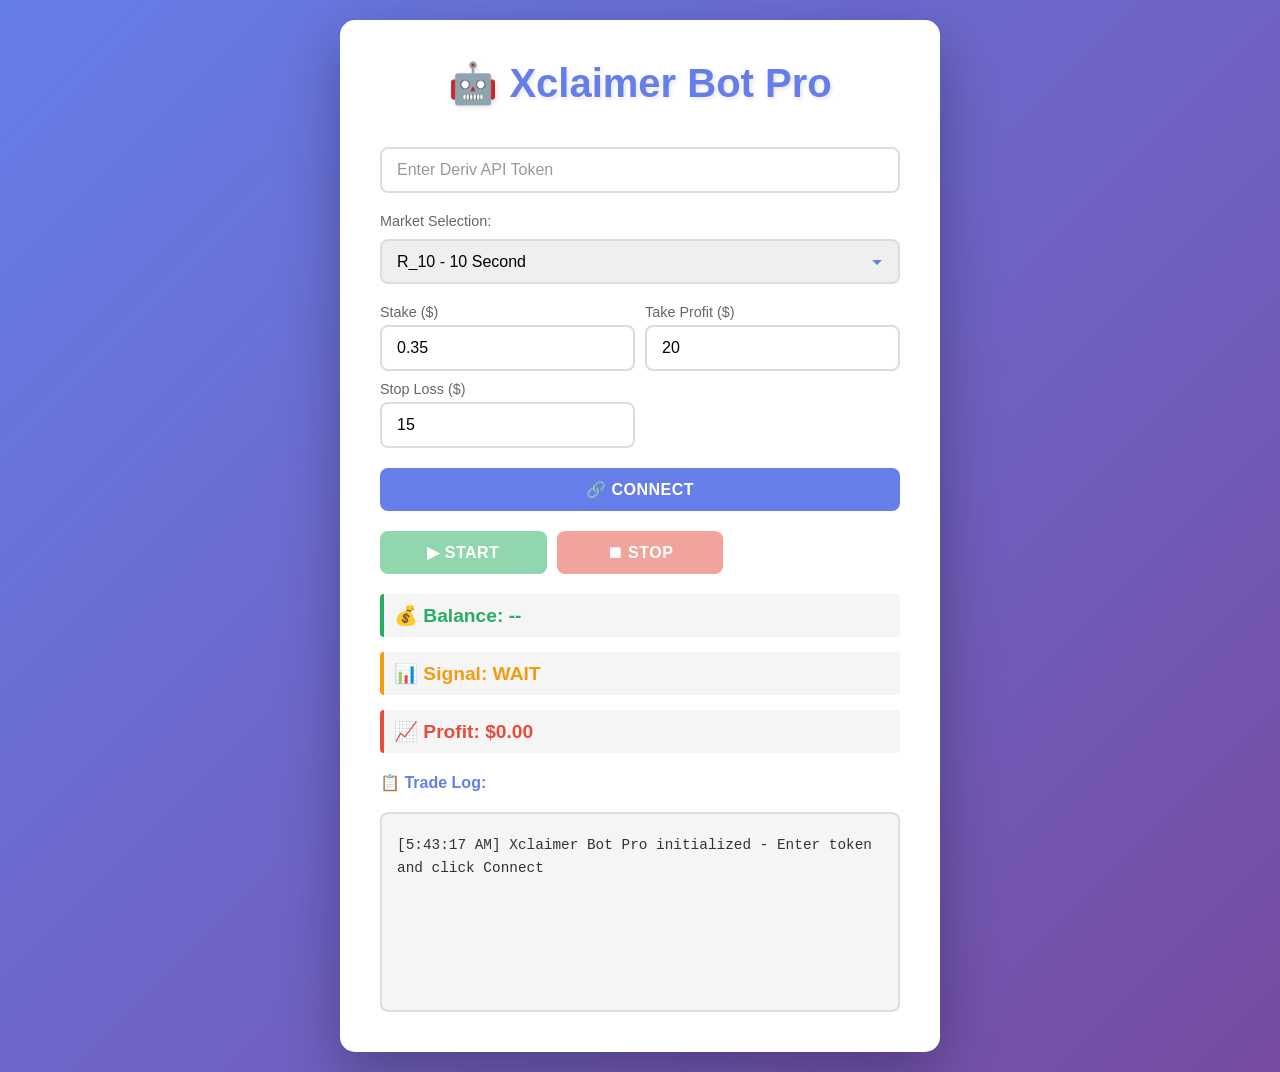
==== index.html @ 384a792e "Add complete Xclaimer Bot Pro with styling, advanced trading logic, and technical analysis" ====
<!DOCTYPE html>
<html>
<head>
    <meta charset="UTF-8">
    <meta name="viewport" content="width=device-width, initial-scale=1.0">
    <title>Xclaimer Bot Pro</title>
    <link rel="stylesheet" href="style.css">
</head>

<body>

<div class="container">

<h1>🤖 Xclaimer Bot Pro</h1>

<input type="password" id="token" placeholder="Enter Deriv API Token">

<label style="color: #666; font-size: 0.9em; margin-top: 10px; display: block;">Market Selection:</label>
<select id="market">
<option value="R_10">R_10 - 10 Second</option>
<option value="R_25">R_25 - 25 Second</option>
<option value="R_50">R_50 - 50 Second</option>
<option value="R_75">R_75 - 75 Second</option>
<option value="R_100">R_100 - 100 Second</option>
</select>

<div class="input-group">
    <div>
        <label style="color: #666; font-size: 0.9em; display: block; margin-bottom: 5px;">Stake ($)</label>
        <input type="number" id="stake" value="0.35" min="0.01" step="0.01">
    </div>
    <div>
        <label style="color: #666; font-size: 0.9em; display: block; margin-bottom: 5px;">Take Profit ($)</label>
        <input type="number" id="tp" value="20" min="1" step="1">
    </div>
</div>

<div class="input-group">
    <div>
        <label style="color: #666; font-size: 0.9em; display: block; margin-bottom: 5px;">Stop Loss ($)</label>
        <input type="number" id="sl" value="15" min="1" step="1">
    </div>
</div>

<div class="button-group">
    <button id="connect">🔗 Connect</button>
    <button id="start">▶ Start</button>
    <button id="stop">⏹ Stop</button>
</div>

<h2 id="balance">💰 Balance: --</h2>

<h2 id="signal">📊 Signal: WAIT</h2>

<h2 id="profit">📈 Profit: $0.00</h2>

<h3 style="color: #667eea; margin: 20px 0 10px 0; font-size: 1em;">📋 Trade Log:</h3>
<div id="log"></div>

</div>

<script src="app.js"></script>

</body>
</html>
---- style.css ----
* {
    margin: 0;
    padding: 0;
    box-sizing: border-box;
}

body {
    font-family: 'Segoe UI', Tahoma, Geneva, Verdana, sans-serif;
    background: linear-gradient(135deg, #667eea 0%, #764ba2 100%);
    min-height: 100vh;
    display: flex;
    justify-content: center;
    align-items: center;
    padding: 20px;
}

.container {
    background: white;
    border-radius: 15px;
    box-shadow: 0 20px 60px rgba(0, 0, 0, 0.3);
    padding: 40px;
    max-width: 600px;
    width: 100%;
}

h1 {
    color: #667eea;
    text-align: center;
    margin-bottom: 30px;
    font-size: 2.5em;
    text-shadow: 2px 2px 4px rgba(0, 0, 0, 0.1);
}

h2 {
    color: #333;
    font-size: 1.2em;
    margin: 15px 0 10px 0;
    padding: 10px;
    background: #f5f5f5;
    border-left: 4px solid #667eea;
    border-radius: 4px;
}

#balance {
    color: #27ae60;
    border-left-color: #27ae60;
}

#signal {
    color: #f39c12;
    border-left-color: #f39c12;
}

#profit {
    color: #e74c3c;
    border-left-color: #e74c3c;
}

input[type="password"],
input[type="number"],
select {
    width: 100%;
    padding: 12px 15px;
    margin: 10px 0;
    border: 2px solid #ddd;
    border-radius: 8px;
    font-size: 1em;
    transition: all 0.3s ease;
}

input[type="password"]:focus,
input[type="number"]:focus,
select:focus {
    outline: none;
    border-color: #667eea;
    box-shadow: 0 0 8px rgba(102, 126, 234, 0.2);
}

input::placeholder {
    color: #999;
}

select {
    cursor: pointer;
    appearance: none;
    background-image: url("data:image/svg+xml,%3Csvg xmlns='http://www.w3.org/2000/svg' width='12' height='12' viewBox='0 0 12 12'%3E%3Cpath fill='%23667eea' d='M6 9L1 4h10z'/%3E%3C/svg%3E");
    background-repeat: no-repeat;
    background-position: right 15px center;
    padding-right: 40px;
}

.button-group {
    display: grid;
    grid-template-columns: 1fr 1fr 1fr;
    gap: 10px;
    margin: 20px 0;
}

button {
    padding: 12px 20px;
    font-size: 1em;
    font-weight: 600;
    border: none;
    border-radius: 8px;
    cursor: pointer;
    transition: all 0.3s ease;
    text-transform: uppercase;
    letter-spacing: 0.5px;
}

#connect {
    background: #667eea;
    color: white;
    grid-column: 1 / -1;
    margin-bottom: 10px;
}

#connect:hover:not(:disabled) {
    background: #5568d3;
    box-shadow: 0 5px 15px rgba(102, 126, 234, 0.4);
}

#start {
    background: #27ae60;
    color: white;
}

#start:hover:not(:disabled) {
    background: #229954;
    box-shadow: 0 5px 15px rgba(39, 174, 96, 0.4);
}

#stop {
    background: #e74c3c;
    color: white;
}

#stop:hover:not(:disabled) {
    background: #c0392b;
    box-shadow: 0 5px 15px rgba(231, 76, 60, 0.4);
}

button:disabled {
    opacity: 0.5;
    cursor: not-allowed;
}

button:active:not(:disabled) {
    transform: scale(0.98);
}

#log {
    background: #f5f5f5;
    border: 2px solid #ddd;
    border-radius: 8px;
    padding: 15px;
    height: 200px;
    overflow-y: auto;
    margin-top: 20px;
    font-family: 'Courier New', monospace;
    font-size: 0.9em;
    line-height: 1.6;
}

#log div {
    color: #333;
    padding: 5px 0;
    border-bottom: 1px solid #eee;
}

#log div:last-child {
    border-bottom: none;
}

.log-error {
    color: #e74c3c;
    font-weight: 600;
}

.log-success {
    color: #27ae60;
    font-weight: 600;
}

.log-warning {
    color: #f39c12;
    font-weight: 600;
}

.log-info {
    color: #667eea;
}

/* Scrollbar styling */
#log::-webkit-scrollbar {
    width: 8px;
}

#log::-webkit-scrollbar-track {
    background: #e0e0e0;
    border-radius: 10px;
}

#log::-webkit-scrollbar-thumb {
    background: #667eea;
    border-radius: 10px;
}

#log::-webkit-scrollbar-thumb:hover {
    background: #5568d3;
}

/* Input group styling */
.input-group {
    display: grid;
    grid-template-columns: 1fr 1fr;
    gap: 10px;
    margin: 10px 0;
}

.input-group input {
    margin: 0;
}

.input-full {
    grid-column: 1 / -1;
}

/* Responsive design */
@media (max-width: 600px) {
    .container {
        padding: 20px;
        border-radius: 10px;
    }

    h1 {
        font-size: 1.8em;
        margin-bottom: 20px;
    }

    .button-group {
        grid-template-columns: 1fr;
    }

    #connect {
        grid-column: 1;
    }

    #log {
        height: 150px;
        font-size: 0.8em;
    }
}

/* Animations */
@keyframes pulse {
    0% {
        box-shadow: 0 0 0 0 rgba(102, 126, 234, 0.7);
    }
    70% {
        box-shadow: 0 0 0 10px rgba(102, 126, 234, 0);
    }
    100% {
        box-shadow: 0 0 0 0 rgba(102, 126, 234, 0);
    }
}

.trading-active {
    animation: pulse 2s infinite;
}
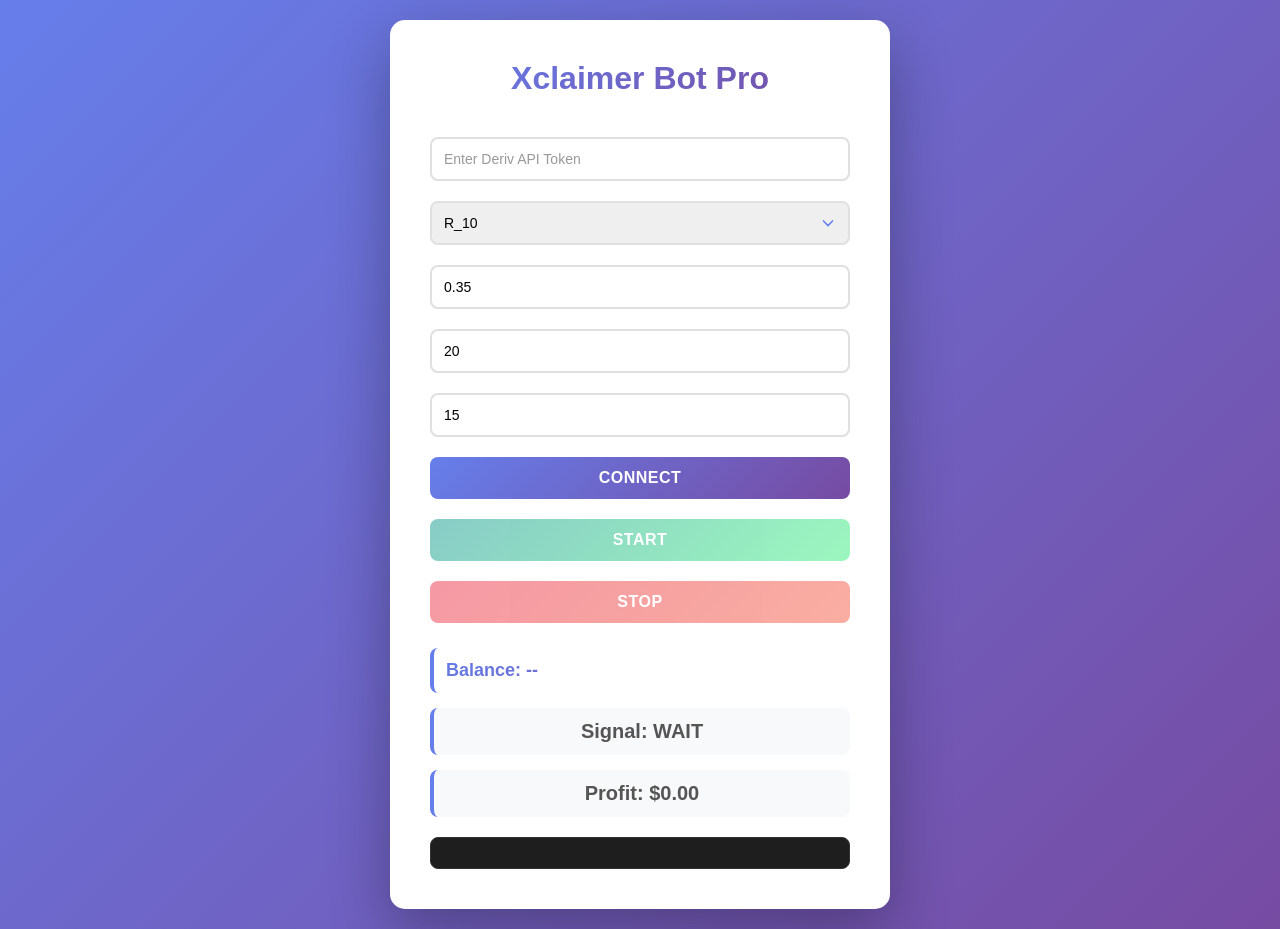
==== commit eb614535: "Add complete trading bot implementation with styling" ====
--- a/index.html
+++ b/index.html
@@ -11,50 +11,36 @@
 
 <div class="container">
 
-<h1>🤖 Xclaimer Bot Pro</h1>
+<h1>Xclaimer Bot Pro</h1>
 
 <input type="password" id="token" placeholder="Enter Deriv API Token">
 
-<label style="color: #666; font-size: 0.9em; margin-top: 10px; display: block;">Market Selection:</label>
 <select id="market">
-<option value="R_10">R_10 - 10 Second</option>
-<option value="R_25">R_25 - 25 Second</option>
-<option value="R_50">R_50 - 50 Second</option>
-<option value="R_75">R_75 - 75 Second</option>
-<option value="R_100">R_100 - 100 Second</option>
+<option>R_10</option>
+<option>R_25</option>
+<option>R_50</option>
+<option>R_75</option>
+<option>R_100</option>
 </select>
 
-<div class="input-group">
-    <div>
-        <label style="color: #666; font-size: 0.9em; display: block; margin-bottom: 5px;">Stake ($)</label>
-        <input type="number" id="stake" value="0.35" min="0.01" step="0.01">
-    </div>
-    <div>
-        <label style="color: #666; font-size: 0.9em; display: block; margin-bottom: 5px;">Take Profit ($)</label>
-        <input type="number" id="tp" value="20" min="1" step="1">
-    </div>
-</div>
+<input type="number" id="stake" value="0.35" step="0.01" min="0.01">
 
-<div class="input-group">
-    <div>
-        <label style="color: #666; font-size: 0.9em; display: block; margin-bottom: 5px;">Stop Loss ($)</label>
-        <input type="number" id="sl" value="15" min="1" step="1">
-    </div>
-</div>
+<input type="number" id="tp" value="20" step="1" min="1">
 
-<div class="button-group">
-    <button id="connect">🔗 Connect</button>
-    <button id="start">▶ Start</button>
-    <button id="stop">⏹ Stop</button>
-</div>
+<input type="number" id="sl" value="15" step="1" min="1">
 
-<h2 id="balance">💰 Balance: --</h2>
+<button id="connect">Connect</button>
 
-<h2 id="signal">📊 Signal: WAIT</h2>
+<button id="start">Start</button>
 
-<h2 id="profit">📈 Profit: $0.00</h2>
+<button id="stop">Stop</button>
 
-<h3 style="color: #667eea; margin: 20px 0 10px 0; font-size: 1em;">📋 Trade Log:</h3>
+<h2 id="balance">Balance: --</h2>
+
+<h2 id="signal">Signal: WAIT</h2>
+
+<h2 id="profit">Profit: $0.00</h2>
+
 <div id="log"></div>
 
 </div>
--- a/style.css
+++ b/style.css
@@ -19,53 +19,43 @@
     border-radius: 15px;
     box-shadow: 0 20px 60px rgba(0, 0, 0, 0.3);
     padding: 40px;
-    max-width: 600px;
+    max-width: 500px;
     width: 100%;
 }
 
 h1 {
-    color: #667eea;
+    color: #333;
     text-align: center;
     margin-bottom: 30px;
-    font-size: 2.5em;
-    text-shadow: 2px 2px 4px rgba(0, 0, 0, 0.1);
+    font-size: 32px;
+    font-weight: 700;
+    background: linear-gradient(135deg, #667eea 0%, #764ba2 100%);
+    -webkit-background-clip: text;
+    -webkit-text-fill-color: transparent;
+    background-clip: text;
 }
 
 h2 {
-    color: #333;
-    font-size: 1.2em;
-    margin: 15px 0 10px 0;
-    padding: 10px;
-    background: #f5f5f5;
+    color: #555;
+    font-size: 18px;
+    margin: 15px 0;
+    padding: 12px;
+    background: #f8f9fa;
+    border-radius: 8px;
     border-left: 4px solid #667eea;
-    border-radius: 4px;
-}
-
-#balance {
-    color: #27ae60;
-    border-left-color: #27ae60;
-}
-
-#signal {
-    color: #f39c12;
-    border-left-color: #f39c12;
-}
-
-#profit {
-    color: #e74c3c;
-    border-left-color: #e74c3c;
 }
 
 input[type="password"],
 input[type="number"],
 select {
     width: 100%;
-    padding: 12px 15px;
+    padding: 12px;
     margin: 10px 0;
-    border: 2px solid #ddd;
-    border-radius: 8px;
-    font-size: 1em;
+    border: 2px solid #e0e0e0;
+    border-radius: 8px;
+    font-size: 14px;
     transition: all 0.3s ease;
+    font-family: inherit;
 }
 
 input[type="password"]:focus,
@@ -73,35 +63,31 @@
 select:focus {
     outline: none;
     border-color: #667eea;
-    box-shadow: 0 0 8px rgba(102, 126, 234, 0.2);
-}
-
-input::placeholder {
+    box-shadow: 0 0 0 3px rgba(102, 126, 234, 0.1);
+}
+
+input[type="password"]::placeholder {
     color: #999;
 }
 
 select {
     cursor: pointer;
     appearance: none;
-    background-image: url("data:image/svg+xml,%3Csvg xmlns='http://www.w3.org/2000/svg' width='12' height='12' viewBox='0 0 12 12'%3E%3Cpath fill='%23667eea' d='M6 9L1 4h10z'/%3E%3C/svg%3E");
+    background-image: url("data:image/svg+xml;charset=UTF-8,%3csvg xmlns='http://www.w3.org/2000/svg' viewBox='0 0 24 24' fill='none' stroke='%23667eea' stroke-width='2'%3e%3cpolyline points='6 9 12 15 18 9'%3e%3c/polyline%3e%3c/svg%3e");
     background-repeat: no-repeat;
-    background-position: right 15px center;
-    padding-right: 40px;
-}
-
-.button-group {
-    display: grid;
-    grid-template-columns: 1fr 1fr 1fr;
-    gap: 10px;
-    margin: 20px 0;
+    background-position: right 10px center;
+    background-size: 20px;
+    padding-right: 35px;
 }
 
 button {
-    padding: 12px 20px;
-    font-size: 1em;
+    width: 100%;
+    padding: 12px;
+    margin: 10px 0;
+    border: none;
+    border-radius: 8px;
+    font-size: 16px;
     font-weight: 600;
-    border: none;
-    border-radius: 8px;
     cursor: pointer;
     transition: all 0.3s ease;
     text-transform: uppercase;
@@ -109,86 +95,125 @@
 }
 
 #connect {
-    background: #667eea;
+    background: linear-gradient(135deg, #667eea 0%, #764ba2 100%);
     color: white;
-    grid-column: 1 / -1;
-    margin-bottom: 10px;
-}
-
-#connect:hover:not(:disabled) {
-    background: #5568d3;
-    box-shadow: 0 5px 15px rgba(102, 126, 234, 0.4);
+}
+
+#connect:hover {
+    transform: translateY(-2px);
+    box-shadow: 0 10px 20px rgba(102, 126, 234, 0.3);
+}
+
+#connect:active {
+    transform: translateY(0);
 }
 
 #start {
-    background: #27ae60;
+    background: linear-gradient(135deg, #11998e 0%, #38ef7d 100%);
     color: white;
 }
 
 #start:hover:not(:disabled) {
-    background: #229954;
-    box-shadow: 0 5px 15px rgba(39, 174, 96, 0.4);
-}
-
-#stop {
-    background: #e74c3c;
-    color: white;
-}
-
-#stop:hover:not(:disabled) {
-    background: #c0392b;
-    box-shadow: 0 5px 15px rgba(231, 76, 60, 0.4);
-}
-
-button:disabled {
+    transform: translateY(-2px);
+    box-shadow: 0 10px 20px rgba(17, 153, 142, 0.3);
+}
+
+#start:disabled {
     opacity: 0.5;
     cursor: not-allowed;
 }
 
+#stop {
+    background: linear-gradient(135deg, #eb3349 0%, #f45c43 100%);
+    color: white;
+}
+
+#stop:hover:not(:disabled) {
+    transform: translateY(-2px);
+    box-shadow: 0 10px 20px rgba(235, 51, 73, 0.3);
+}
+
+#stop:disabled {
+    opacity: 0.5;
+    cursor: not-allowed;
+}
+
 button:active:not(:disabled) {
-    transform: scale(0.98);
+    transform: translateY(0);
+}
+
+#balance {
+    background: linear-gradient(135deg, #667eea 0%, #764ba2 100%);
+    -webkit-background-clip: text;
+    -webkit-text-fill-color: transparent;
+    background-clip: text;
+    color: #667eea;
+}
+
+#signal {
+    text-align: center;
+    font-weight: 700;
+    font-size: 20px;
+}
+
+#signal.signal-wait {
+    color: #ffa500;
+    background: #fff8e1;
+    border-left-color: #ffa500;
+}
+
+#signal.signal-up {
+    color: #11998e;
+    background: #e8f5e9;
+    border-left-color: #11998e;
+}
+
+#signal.signal-down {
+    color: #eb3349;
+    background: #ffebee;
+    border-left-color: #eb3349;
+}
+
+#profit {
+    text-align: center;
+    font-weight: 700;
+    font-size: 20px;
+}
+
+#profit.profit-positive {
+    color: #11998e;
+    background: #e8f5e9;
+    border-left-color: #11998e;
+}
+
+#profit.profit-negative {
+    color: #eb3349;
+    background: #ffebee;
+    border-left-color: #eb3349;
 }
 
 #log {
-    background: #f5f5f5;
-    border: 2px solid #ddd;
-    border-radius: 8px;
+    background: #1e1e1e;
+    color: #00ff00;
     padding: 15px;
-    height: 200px;
+    border-radius: 8px;
+    font-family: 'Courier New', monospace;
+    font-size: 12px;
+    max-height: 300px;
     overflow-y: auto;
     margin-top: 20px;
-    font-family: 'Courier New', monospace;
-    font-size: 0.9em;
-    line-height: 1.6;
-}
-
-#log div {
-    color: #333;
-    padding: 5px 0;
-    border-bottom: 1px solid #eee;
-}
-
-#log div:last-child {
+    border: 1px solid #333;
+}
+
+.log-entry {
+    margin: 5px 0;
+    padding: 3px 0;
+    border-bottom: 1px solid #333;
+    word-break: break-all;
+}
+
+.log-entry:last-child {
     border-bottom: none;
-}
-
-.log-error {
-    color: #e74c3c;
-    font-weight: 600;
-}
-
-.log-success {
-    color: #27ae60;
-    font-weight: 600;
-}
-
-.log-warning {
-    color: #f39c12;
-    font-weight: 600;
-}
-
-.log-info {
-    color: #667eea;
 }
 
 /* Scrollbar styling */
@@ -197,74 +222,47 @@
 }
 
 #log::-webkit-scrollbar-track {
-    background: #e0e0e0;
-    border-radius: 10px;
+    background: #333;
+    border-radius: 4px;
 }
 
 #log::-webkit-scrollbar-thumb {
     background: #667eea;
-    border-radius: 10px;
+    border-radius: 4px;
 }
 
 #log::-webkit-scrollbar-thumb:hover {
-    background: #5568d3;
-}
-
-/* Input group styling */
-.input-group {
-    display: grid;
-    grid-template-columns: 1fr 1fr;
-    gap: 10px;
-    margin: 10px 0;
-}
-
-.input-group input {
-    margin: 0;
-}
-
-.input-full {
-    grid-column: 1 / -1;
+    background: #764ba2;
 }
 
 /* Responsive design */
 @media (max-width: 600px) {
     .container {
         padding: 20px;
-        border-radius: 10px;
     }
 
     h1 {
-        font-size: 1.8em;
+        font-size: 24px;
         margin-bottom: 20px;
     }
 
-    .button-group {
-        grid-template-columns: 1fr;
-    }
-
-    #connect {
-        grid-column: 1;
+    h2 {
+        font-size: 16px;
+        margin: 10px 0;
+        padding: 10px;
+    }
+
+    input,
+    select,
+    button {
+        padding: 10px;
+        font-size: 14px;
+        margin: 8px 0;
     }
 
     #log {
-        height: 150px;
-        font-size: 0.8em;
-    }
-}
-
-/* Animations */
-@keyframes pulse {
-    0% {
-        box-shadow: 0 0 0 0 rgba(102, 126, 234, 0.7);
-    }
-    70% {
-        box-shadow: 0 0 0 10px rgba(102, 126, 234, 0);
-    }
-    100% {
-        box-shadow: 0 0 0 0 rgba(102, 126, 234, 0);
-    }
-}
-
-.trading-active {
-    animation: pulse 2s infinite;
+        max-height: 200px;
+        font-size: 11px;
+        padding: 10px;
+    }
 }
